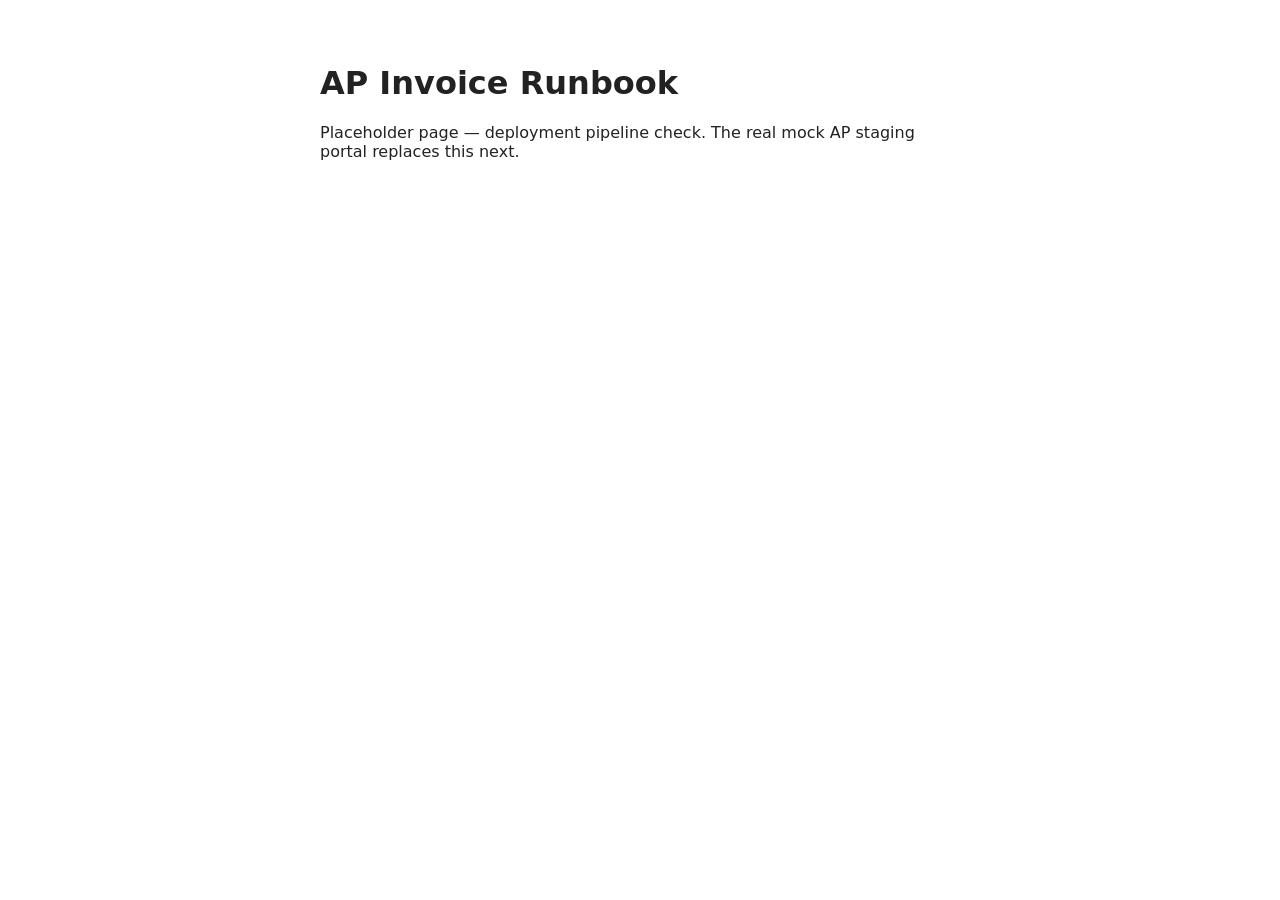
==== index.html @ e8cc160c "Initial placeholder for AP invoice mock portal" ====
<!doctype html>
<html lang="en">
<head>
<meta charset="utf-8" />
<title>AP Invoice Runbook — placeholder</title>
<meta name="viewport" content="width=device-width, initial-scale=1" />
</head>
<body style="font-family: system-ui, sans-serif; max-width: 40rem; margin: 4rem auto; padding: 0 1.5rem; color: #222;">
<h1>AP Invoice Runbook</h1>
<p>Placeholder page — deployment pipeline check. The real mock AP staging portal replaces this next.</p>
</body>
</html>
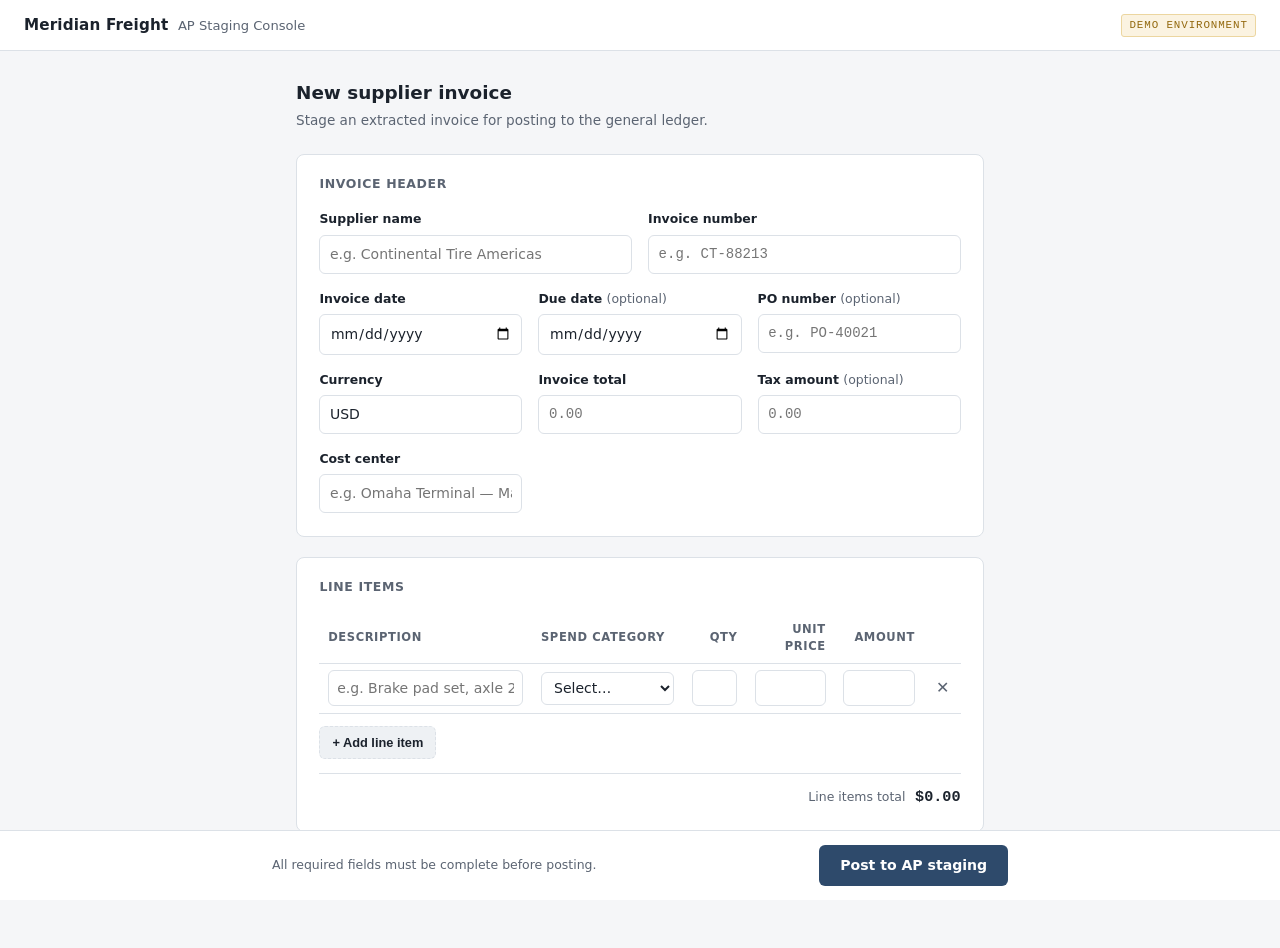
==== commit b53c7b5b: "Build AP invoice staging mock portal (Workday stand-in)" ====
--- a/index.html
+++ b/index.html
@@ -2,11 +2,689 @@
 <html lang="en">
 <head>
 <meta charset="utf-8" />
-<title>AP Invoice Runbook — placeholder</title>
+<title>Meridian Freight — AP Staging Console</title>
 <meta name="viewport" content="width=device-width, initial-scale=1" />
+<meta name="color-scheme" content="light dark" />
+<style>
+  :root {
+    --bg: #f5f6f8;
+    --surface: #ffffff;
+    --surface-alt: #eef1f4;
+    --border: #dce1e7;
+    --text: #1b222c;
+    --text-muted: #5b6472;
+    --accent: #2e4a6b;
+    --accent-strong: #1f3450;
+    --accent-contrast: #ffffff;
+    --success: #2f7a4d;
+    --success-bg: #e7f3ec;
+    --success-border: #bfe0cc;
+    --warning: #93690f;
+    --warning-bg: #fbf3e1;
+    --warning-border: #ecd6a0;
+    --danger: #a53232;
+    --danger-bg: #fbeaea;
+    --danger-border: #eec3c3;
+    --focus: #6e9bc9;
+    --font-ui: -apple-system, "Segoe UI", "Helvetica Neue", system-ui, sans-serif;
+    --font-mono: ui-monospace, "SF Mono", "Cascadia Code", "Roboto Mono", monospace;
+  }
+
+  @media (prefers-color-scheme: dark) {
+    :root {
+      --bg: #10141b;
+      --surface: #171c25;
+      --surface-alt: #1e2430;
+      --border: #2a3140;
+      --text: #e4e8ee;
+      --text-muted: #93a0b2;
+      --accent: #6e9bc9;
+      --accent-strong: #8fb3da;
+      --accent-contrast: #0b1220;
+      --success: #4fae79;
+      --success-bg: #16281f;
+      --success-border: #244d35;
+      --warning: #d8a64b;
+      --warning-bg: #332815;
+      --warning-border: #5a481f;
+      --danger: #e08080;
+      --danger-bg: #331a1a;
+      --danger-border: #5a2a2a;
+      --focus: #8fb3da;
+    }
+  }
+
+  * { box-sizing: border-box; }
+
+  body {
+    margin: 0;
+    background: var(--bg);
+    color: var(--text);
+    font-family: var(--font-ui);
+    font-size: 14px;
+    line-height: 1.5;
+    -webkit-font-smoothing: antialiased;
+  }
+
+  .topbar {
+    display: flex;
+    align-items: center;
+    justify-content: space-between;
+    padding: 0.85rem 1.5rem;
+    background: var(--surface);
+    border-bottom: 1px solid var(--border);
+  }
+
+  .topbar .brand {
+    display: flex;
+    align-items: baseline;
+    gap: 0.6rem;
+  }
+
+  .topbar .brand strong {
+    font-size: 0.95rem;
+    letter-spacing: 0.01em;
+  }
+
+  .topbar .brand span.sys {
+    color: var(--text-muted);
+    font-size: 0.82rem;
+  }
+
+  .badge-demo {
+    font-family: var(--font-mono);
+    font-size: 0.68rem;
+    letter-spacing: 0.08em;
+    text-transform: uppercase;
+    color: var(--warning);
+    background: var(--warning-bg);
+    border: 1px solid var(--warning-border);
+    border-radius: 3px;
+    padding: 0.15rem 0.45rem;
+  }
+
+  main {
+    max-width: 46rem;
+    margin: 0 auto;
+    padding: 1.75rem 1.5rem 6rem;
+  }
+
+  h1 {
+    font-size: 1.15rem;
+    font-weight: 650;
+    margin: 0 0 0.2rem;
+    text-wrap: balance;
+  }
+
+  .subhead {
+    color: var(--text-muted);
+    font-size: 0.85rem;
+    margin: 0 0 1.5rem;
+  }
+
+  .card {
+    background: var(--surface);
+    border: 1px solid var(--border);
+    border-radius: 8px;
+    padding: 1.25rem 1.4rem 1.4rem;
+    margin-bottom: 1.25rem;
+  }
+
+  .card h2 {
+    font-size: 0.78rem;
+    font-weight: 650;
+    text-transform: uppercase;
+    letter-spacing: 0.05em;
+    color: var(--text-muted);
+    margin: 0 0 1rem;
+  }
+
+  .field-row {
+    display: grid;
+    grid-template-columns: repeat(auto-fit, minmax(180px, 1fr));
+    gap: 1rem;
+    margin-bottom: 1rem;
+  }
+
+  .field-row:last-child { margin-bottom: 0; }
+
+  .field { display: flex; flex-direction: column; gap: 0.35rem; }
+
+  .field label {
+    font-size: 0.78rem;
+    font-weight: 600;
+    color: var(--text);
+  }
+
+  .field label .opt {
+    font-weight: 400;
+    color: var(--text-muted);
+    text-transform: none;
+    letter-spacing: 0;
+  }
+
+  input, select {
+    font: inherit;
+    font-family: var(--font-ui);
+    color: var(--text);
+    background: var(--surface);
+    border: 1px solid var(--border);
+    border-radius: 6px;
+    padding: 0.5rem 0.6rem;
+    width: 100%;
+  }
+
+  input[data-kind="money"], input[data-kind="id"] {
+    font-family: var(--font-mono);
+    font-variant-numeric: tabular-nums;
+  }
+
+  input:focus, select:focus {
+    outline: 2px solid var(--focus);
+    outline-offset: 1px;
+    border-color: var(--focus);
+  }
+
+  input.invalid { border-color: var(--danger); background: var(--danger-bg); }
+
+  .items-table-wrap { overflow-x: auto; }
+
+  table.items {
+    width: 100%;
+    border-collapse: collapse;
+    min-width: 640px;
+  }
+
+  table.items th {
+    text-align: left;
+    font-size: 0.72rem;
+    font-weight: 650;
+    text-transform: uppercase;
+    letter-spacing: 0.05em;
+    color: var(--text-muted);
+    padding: 0.5rem 0.55rem;
+    border-bottom: 1px solid var(--border);
+  }
+
+  table.items th.num, table.items td.num { text-align: right; }
+
+  table.items td {
+    padding: 0.4rem 0.55rem;
+    border-bottom: 1px solid var(--border);
+    vertical-align: middle;
+  }
+
+  table.items td.rm {
+    width: 2rem;
+    text-align: center;
+  }
+
+  table.items input, table.items select { padding: 0.4rem 0.5rem; }
+
+  col.c-desc { width: 34%; }
+  col.c-cat { width: 24%; }
+  col.c-qty { width: 10%; }
+  col.c-price { width: 14%; }
+  col.c-amt { width: 14%; }
+  col.c-rm { width: 2.5rem; }
+
+  .rm-btn {
+    background: none;
+    border: none;
+    color: var(--text-muted);
+    cursor: pointer;
+    font-size: 1rem;
+    line-height: 1;
+    padding: 0.2rem;
+    border-radius: 4px;
+  }
+  .rm-btn:hover { color: var(--danger); background: var(--danger-bg); }
+
+  .add-row-btn {
+    margin-top: 0.75rem;
+    background: var(--surface-alt);
+    border: 1px dashed var(--border);
+    color: var(--text);
+    font-size: 0.8rem;
+    font-weight: 600;
+    padding: 0.5rem 0.75rem;
+    border-radius: 6px;
+    cursor: pointer;
+  }
+  .add-row-btn:hover { border-color: var(--accent); color: var(--accent); }
+
+  .totals-row {
+    display: flex;
+    justify-content: flex-end;
+    align-items: baseline;
+    gap: 0.6rem;
+    margin-top: 0.9rem;
+    padding-top: 0.75rem;
+    border-top: 1px solid var(--border);
+    font-family: var(--font-mono);
+  }
+
+  .totals-row .label {
+    font-family: var(--font-ui);
+    font-size: 0.78rem;
+    color: var(--text-muted);
+  }
+
+  .totals-row .value {
+    font-size: 0.95rem;
+    font-weight: 650;
+    font-variant-numeric: tabular-nums;
+  }
+
+  .reconcile-banner {
+    display: none;
+    align-items: center;
+    gap: 0.5rem;
+    margin-top: 0.9rem;
+    padding: 0.55rem 0.75rem;
+    border-radius: 6px;
+    font-size: 0.8rem;
+    border: 1px solid var(--warning-border);
+    background: var(--warning-bg);
+    color: var(--warning);
+  }
+  .reconcile-banner.show { display: flex; }
+
+  .actionbar {
+    position: fixed;
+    left: 0; right: 0; bottom: 0;
+    background: var(--surface);
+    border-top: 1px solid var(--border);
+    padding: 0.85rem 1.5rem;
+    display: flex;
+    justify-content: center;
+  }
+
+  .actionbar-inner {
+    max-width: 46rem;
+    width: 100%;
+    display: flex;
+    align-items: center;
+    justify-content: space-between;
+    gap: 1rem;
+  }
+
+  .actionbar .hint {
+    font-size: 0.78rem;
+    color: var(--text-muted);
+  }
+
+  button.primary {
+    background: var(--accent);
+    color: var(--accent-contrast);
+    border: none;
+    font: inherit;
+    font-weight: 650;
+    font-size: 0.88rem;
+    padding: 0.65rem 1.3rem;
+    border-radius: 6px;
+    cursor: pointer;
+  }
+  button.primary:hover { background: var(--accent-strong); }
+  button.primary:focus-visible { outline: 2px solid var(--focus); outline-offset: 2px; }
+
+  /* Confirmation state */
+  #confirmView { display: none; }
+  #confirmView.show { display: block; }
+  #formView.hide { display: none; }
+
+  .confirm-card {
+    background: var(--surface);
+    border: 1px solid var(--success-border);
+    border-radius: 8px;
+    padding: 1.75rem;
+    text-align: center;
+  }
+
+  .confirm-icon {
+    width: 2.5rem; height: 2.5rem;
+    margin: 0 auto 0.9rem;
+    border-radius: 50%;
+    background: var(--success-bg);
+    color: var(--success);
+    display: flex; align-items: center; justify-content: center;
+    font-size: 1.3rem;
+  }
+
+  .confirm-card h2 {
+    font-size: 1.05rem;
+    margin: 0 0 0.3rem;
+    color: var(--text);
+    text-transform: none;
+    letter-spacing: 0;
+    font-weight: 650;
+  }
+
+  .confirm-card .staging-id {
+    font-family: var(--font-mono);
+    font-size: 1.2rem;
+    font-weight: 650;
+    color: var(--success);
+    margin: 0.5rem 0 1.1rem;
+  }
+
+  .recap {
+    text-align: left;
+    background: var(--surface-alt);
+    border-radius: 6px;
+    padding: 1rem 1.1rem;
+    margin-top: 1rem;
+    font-size: 0.82rem;
+  }
+  .recap dl { display: grid; grid-template-columns: auto 1fr; gap: 0.35rem 1rem; margin: 0; }
+  .recap dt { color: var(--text-muted); }
+  .recap dd { margin: 0; font-family: var(--font-mono); font-variant-numeric: tabular-nums; text-align: right; }
+
+  .new-invoice-link {
+    display: inline-block;
+    margin-top: 1.25rem;
+    font-size: 0.82rem;
+    color: var(--accent);
+    text-decoration: none;
+  }
+  .new-invoice-link:hover { text-decoration: underline; }
+
+  @media (prefers-reduced-motion: no-preference) {
+    .card, .confirm-card { transition: opacity 0.15s ease; }
+  }
+</style>
 </head>
-<body style="font-family: system-ui, sans-serif; max-width: 40rem; margin: 4rem auto; padding: 0 1.5rem; color: #222;">
-<h1>AP Invoice Runbook</h1>
-<p>Placeholder page — deployment pipeline check. The real mock AP staging portal replaces this next.</p>
+<body>
+
+<div class="topbar">
+  <div class="brand">
+    <strong>Meridian Freight</strong>
+    <span class="sys">AP Staging Console</span>
+  </div>
+  <span class="badge-demo">Demo environment</span>
+</div>
+
+<main>
+  <div id="formView">
+    <h1>New supplier invoice</h1>
+    <p class="subhead">Stage an extracted invoice for posting to the general ledger.</p>
+
+    <form id="invoiceForm" novalidate>
+      <div class="card">
+        <h2>Invoice header</h2>
+        <div class="field-row">
+          <div class="field">
+            <label for="supplierName">Supplier name</label>
+            <input id="supplierName" name="supplierName" type="text" placeholder="e.g. Continental Tire Americas" required />
+          </div>
+          <div class="field">
+            <label for="invoiceNumber">Invoice number</label>
+            <input id="invoiceNumber" name="invoiceNumber" type="text" data-kind="id" placeholder="e.g. CT-88213" required />
+          </div>
+        </div>
+        <div class="field-row">
+          <div class="field">
+            <label for="invoiceDate">Invoice date</label>
+            <input id="invoiceDate" name="invoiceDate" type="date" required />
+          </div>
+          <div class="field">
+            <label for="dueDate">Due date <span class="opt">(optional)</span></label>
+            <input id="dueDate" name="dueDate" type="date" />
+          </div>
+          <div class="field">
+            <label for="poNumber">PO number <span class="opt">(optional)</span></label>
+            <input id="poNumber" name="poNumber" type="text" data-kind="id" placeholder="e.g. PO-40021" />
+          </div>
+        </div>
+        <div class="field-row">
+          <div class="field">
+            <label for="currency">Currency</label>
+            <input id="currency" name="currency" type="text" value="USD" maxlength="3" required />
+          </div>
+          <div class="field">
+            <label for="invoiceTotal">Invoice total</label>
+            <input id="invoiceTotal" name="invoiceTotal" type="number" step="0.01" min="0" data-kind="money" placeholder="0.00" required />
+          </div>
+          <div class="field">
+            <label for="taxAmount">Tax amount <span class="opt">(optional)</span></label>
+            <input id="taxAmount" name="taxAmount" type="number" step="0.01" min="0" data-kind="money" placeholder="0.00" />
+          </div>
+          <div class="field">
+            <label for="costCenter">Cost center</label>
+            <input id="costCenter" name="costCenter" type="text" placeholder="e.g. Omaha Terminal — Maintenance" required />
+          </div>
+        </div>
+      </div>
+
+      <div class="card">
+        <h2>Line items</h2>
+        <div class="items-table-wrap">
+          <table class="items">
+            <colgroup>
+              <col class="c-desc" /><col class="c-cat" /><col class="c-qty" />
+              <col class="c-price" /><col class="c-amt" /><col class="c-rm" />
+            </colgroup>
+            <thead>
+              <tr>
+                <th>Description</th>
+                <th>Spend category</th>
+                <th class="num">Qty</th>
+                <th class="num">Unit price</th>
+                <th class="num">Amount</th>
+                <th></th>
+              </tr>
+            </thead>
+            <tbody id="itemsBody"></tbody>
+          </table>
+        </div>
+        <button type="button" class="add-row-btn" id="addRowBtn">+ Add line item</button>
+
+        <div class="totals-row">
+          <span class="label">Line items total</span>
+          <span class="value" id="itemsTotal">$0.00</span>
+        </div>
+        <div class="reconcile-banner" id="reconcileBanner">
+          ⚠ Line items total doesn't match invoice total — check before posting.
+        </div>
+      </div>
+    </form>
+  </div>
+
+  <div id="confirmView">
+    <div class="confirm-card">
+      <div class="confirm-icon">✓</div>
+      <h2>Invoice posted to AP staging</h2>
+      <div class="staging-id" id="stagingId">SIR-000000</div>
+      <p class="subhead" id="postedMeta" style="margin:0;">—</p>
+      <div class="recap" id="recap"></div>
+      <a href="#" class="new-invoice-link" id="newInvoiceLink">Stage another invoice</a>
+    </div>
+  </div>
+</main>
+
+<div class="actionbar" id="actionbar">
+  <div class="actionbar-inner">
+    <span class="hint" id="actionHint">All required fields must be complete before posting.</span>
+    <button type="submit" form="invoiceForm" class="primary" id="submitBtn">Post to AP staging</button>
+  </div>
+</div>
+
+<template id="rowTemplate">
+  <tr class="item-row">
+    <td><input type="text" class="i-desc" placeholder="e.g. Brake pad set, axle 2" /></td>
+    <td>
+      <select class="i-cat">
+        <option value="">Select…</option>
+        <option>Vehicle Maintenance Parts</option>
+        <option>Tires</option>
+        <option>Fuel</option>
+        <option>Shop Supplies</option>
+        <option>Freight / Trailer Repair</option>
+        <option>Office Supplies</option>
+        <option>Software / Subscriptions</option>
+        <option>Other</option>
+      </select>
+    </td>
+    <td class="num"><input type="number" class="i-qty" min="0" step="1" /></td>
+    <td class="num"><input type="number" class="i-price" min="0" step="0.01" data-kind="money" /></td>
+    <td class="num"><input type="number" class="i-amt" min="0" step="0.01" data-kind="money" /></td>
+    <td class="rm"><button type="button" class="rm-btn" title="Remove line" aria-label="Remove line">✕</button></td>
+  </tr>
+</template>
+
+<script>
+  const itemsBody = document.getElementById("itemsBody");
+  const rowTemplate = document.getElementById("rowTemplate");
+  const itemsTotalEl = document.getElementById("itemsTotal");
+  const invoiceTotalInput = document.getElementById("invoiceTotal");
+  const reconcileBanner = document.getElementById("reconcileBanner");
+
+  function money(n) {
+    return "$" + n.toLocaleString("en-US", { minimumFractionDigits: 2, maximumFractionDigits: 2 });
+  }
+
+  function addRow() {
+    const node = rowTemplate.content.cloneNode(true);
+    const row = node.querySelector(".item-row");
+    row.querySelector(".rm-btn").addEventListener("click", () => {
+      row.remove();
+      recalcTotals();
+    });
+    row.querySelectorAll("input").forEach((el) => el.addEventListener("input", recalcTotals));
+    itemsBody.appendChild(row);
+  }
+
+  function recalcTotals() {
+    let sum = 0;
+    itemsBody.querySelectorAll(".item-row").forEach((row) => {
+      const amt = parseFloat(row.querySelector(".i-amt").value);
+      if (!Number.isNaN(amt)) sum += amt;
+    });
+    itemsTotalEl.textContent = money(sum);
+
+    const invoiceTotal = parseFloat(invoiceTotalInput.value);
+    if (!Number.isNaN(invoiceTotal) && itemsBody.querySelectorAll(".item-row").length > 0) {
+      const diff = Math.abs(invoiceTotal - sum);
+      reconcileBanner.classList.toggle("show", diff > 0.01);
+    } else {
+      reconcileBanner.classList.remove("show");
+    }
+  }
+
+  document.getElementById("addRowBtn").addEventListener("click", addRow);
+  invoiceTotalInput.addEventListener("input", recalcTotals);
+  addRow();
+
+  function fieldLabel(input) {
+    const label = document.querySelector('label[for="' + input.id + '"]');
+    return label ? label.textContent.replace(/\s*\(optional\)\s*/, "").trim() : input.name;
+  }
+
+  function validate() {
+    let firstInvalid = null;
+    document.querySelectorAll("#invoiceForm [required]").forEach((el) => {
+      const empty = !el.value || !el.value.trim();
+      el.classList.toggle("invalid", empty);
+      if (empty && !firstInvalid) firstInvalid = el;
+    });
+    return firstInvalid;
+  }
+
+  function generateStagingId(invoiceNumber) {
+    const year = new Date().getFullYear();
+    let hash = 0;
+    for (let i = 0; i < invoiceNumber.length; i++) {
+      hash = (hash * 31 + invoiceNumber.charCodeAt(i)) >>> 0;
+    }
+    const suffix = String(hash % 10000).padStart(4, "0");
+    return "SIR-" + year + "-" + suffix;
+  }
+
+  document.getElementById("invoiceForm").addEventListener("submit", (e) => {
+    e.preventDefault();
+
+    const firstInvalid = validate();
+    if (firstInvalid) {
+      firstInvalid.scrollIntoView({ block: "center", behavior: "smooth" });
+      firstInvalid.focus();
+      document.getElementById("actionHint").textContent =
+        "Missing required field: " + fieldLabel(firstInvalid);
+      document.getElementById("actionHint").style.color = "var(--danger)";
+      return;
+    }
+
+    const supplierName = document.getElementById("supplierName").value.trim();
+    const invoiceNumber = document.getElementById("invoiceNumber").value.trim();
+    const invoiceDate = document.getElementById("invoiceDate").value;
+    const dueDate = document.getElementById("dueDate").value;
+    const currency = document.getElementById("currency").value.trim().toUpperCase();
+    const invoiceTotal = parseFloat(invoiceTotalInput.value);
+    const taxAmount = document.getElementById("taxAmount").value;
+    const costCenter = document.getElementById("costCenter").value.trim();
+    const poNumber = document.getElementById("poNumber").value.trim();
+
+    const lineItems = [];
+    itemsBody.querySelectorAll(".item-row").forEach((row) => {
+      const desc = row.querySelector(".i-desc").value.trim();
+      const amt = parseFloat(row.querySelector(".i-amt").value);
+      if (desc || !Number.isNaN(amt)) {
+        lineItems.push({
+          description: desc,
+          spendCategory: row.querySelector(".i-cat").value,
+          amount: Number.isNaN(amt) ? 0 : amt,
+        });
+      }
+    });
+
+    const stagingId = generateStagingId(invoiceNumber);
+    document.getElementById("stagingId").textContent = stagingId;
+    document.getElementById("postedMeta").textContent =
+      "Posted " + new Date().toLocaleString("en-US", { dateStyle: "medium", timeStyle: "short" });
+
+    const recap = document.getElementById("recap");
+    recap.innerHTML = "";
+    const dl = document.createElement("dl");
+    const rows = [
+      ["Supplier", supplierName],
+      ["Invoice #", invoiceNumber],
+      ["PO #", poNumber || "—"],
+      ["Cost center", costCenter],
+      ["Currency", currency],
+      ["Tax", taxAmount ? money(parseFloat(taxAmount)) : "—"],
+      ["Invoice total", money(invoiceTotal)],
+      ["Line items", String(lineItems.length)],
+    ];
+    rows.forEach(([k, v]) => {
+      const dt = document.createElement("dt");
+      dt.textContent = k;
+      const dd = document.createElement("dd");
+      dd.textContent = v;
+      dl.appendChild(dt);
+      dl.appendChild(dd);
+    });
+    recap.appendChild(dl);
+
+    document.getElementById("formView").classList.add("hide");
+    document.getElementById("confirmView").classList.add("show");
+    document.getElementById("actionbar").style.display = "none";
+    window.scrollTo({ top: 0, behavior: "smooth" });
+  });
+
+  document.getElementById("newInvoiceLink").addEventListener("click", (e) => {
+    e.preventDefault();
+    document.getElementById("invoiceForm").reset();
+    itemsBody.innerHTML = "";
+    addRow();
+    recalcTotals();
+    document.querySelectorAll("#invoiceForm .invalid").forEach((el) => el.classList.remove("invalid"));
+    document.getElementById("actionHint").textContent = "All required fields must be complete before posting.";
+    document.getElementById("actionHint").style.color = "var(--text-muted)";
+    document.getElementById("formView").classList.remove("hide");
+    document.getElementById("confirmView").classList.remove("show");
+    document.getElementById("actionbar").style.display = "flex";
+    window.scrollTo({ top: 0, behavior: "smooth" });
+  });
+</script>
+
 </body>
 </html>
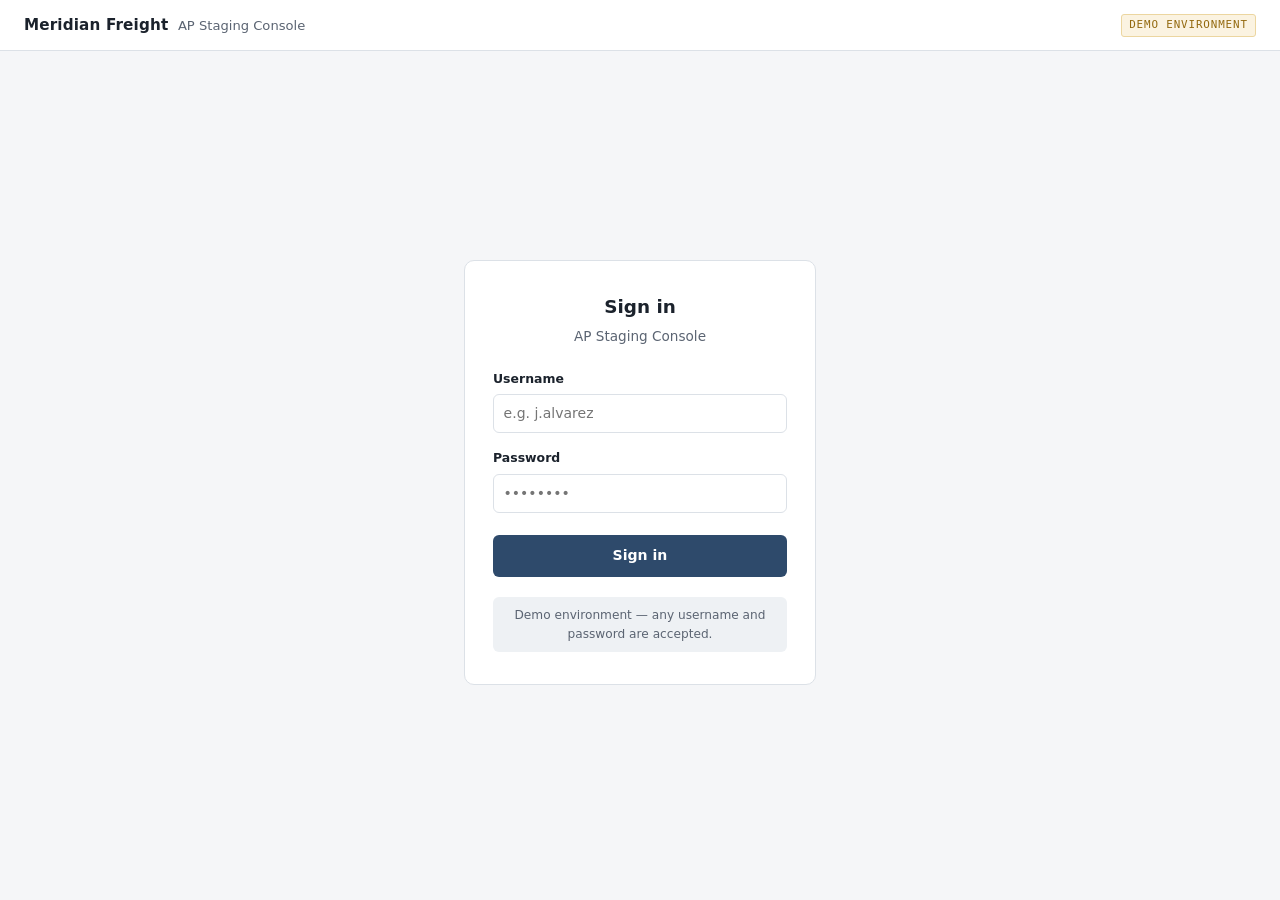
==== commit 27a11eb3: "Add login gate, homepage with posted-invoices list, move form to new-invoice.html" ====
--- a/index.html
+++ b/index.html
@@ -2,397 +2,10 @@
 <html lang="en">
 <head>
 <meta charset="utf-8" />
-<title>Meridian Freight — AP Staging Console</title>
+<title>Sign in — Meridian Freight AP Staging</title>
 <meta name="viewport" content="width=device-width, initial-scale=1" />
 <meta name="color-scheme" content="light dark" />
-<style>
-  :root {
-    --bg: #f5f6f8;
-    --surface: #ffffff;
-    --surface-alt: #eef1f4;
-    --border: #dce1e7;
-    --text: #1b222c;
-    --text-muted: #5b6472;
-    --accent: #2e4a6b;
-    --accent-strong: #1f3450;
-    --accent-contrast: #ffffff;
-    --success: #2f7a4d;
-    --success-bg: #e7f3ec;
-    --success-border: #bfe0cc;
-    --warning: #93690f;
-    --warning-bg: #fbf3e1;
-    --warning-border: #ecd6a0;
-    --danger: #a53232;
-    --danger-bg: #fbeaea;
-    --danger-border: #eec3c3;
-    --focus: #6e9bc9;
-    --font-ui: -apple-system, "Segoe UI", "Helvetica Neue", system-ui, sans-serif;
-    --font-mono: ui-monospace, "SF Mono", "Cascadia Code", "Roboto Mono", monospace;
-  }
-
-  @media (prefers-color-scheme: dark) {
-    :root {
-      --bg: #10141b;
-      --surface: #171c25;
-      --surface-alt: #1e2430;
-      --border: #2a3140;
-      --text: #e4e8ee;
-      --text-muted: #93a0b2;
-      --accent: #6e9bc9;
-      --accent-strong: #8fb3da;
-      --accent-contrast: #0b1220;
-      --success: #4fae79;
-      --success-bg: #16281f;
-      --success-border: #244d35;
-      --warning: #d8a64b;
-      --warning-bg: #332815;
-      --warning-border: #5a481f;
-      --danger: #e08080;
-      --danger-bg: #331a1a;
-      --danger-border: #5a2a2a;
-      --focus: #8fb3da;
-    }
-  }
-
-  * { box-sizing: border-box; }
-
-  body {
-    margin: 0;
-    background: var(--bg);
-    color: var(--text);
-    font-family: var(--font-ui);
-    font-size: 14px;
-    line-height: 1.5;
-    -webkit-font-smoothing: antialiased;
-  }
-
-  .topbar {
-    display: flex;
-    align-items: center;
-    justify-content: space-between;
-    padding: 0.85rem 1.5rem;
-    background: var(--surface);
-    border-bottom: 1px solid var(--border);
-  }
-
-  .topbar .brand {
-    display: flex;
-    align-items: baseline;
-    gap: 0.6rem;
-  }
-
-  .topbar .brand strong {
-    font-size: 0.95rem;
-    letter-spacing: 0.01em;
-  }
-
-  .topbar .brand span.sys {
-    color: var(--text-muted);
-    font-size: 0.82rem;
-  }
-
-  .badge-demo {
-    font-family: var(--font-mono);
-    font-size: 0.68rem;
-    letter-spacing: 0.08em;
-    text-transform: uppercase;
-    color: var(--warning);
-    background: var(--warning-bg);
-    border: 1px solid var(--warning-border);
-    border-radius: 3px;
-    padding: 0.15rem 0.45rem;
-  }
-
-  main {
-    max-width: 46rem;
-    margin: 0 auto;
-    padding: 1.75rem 1.5rem 6rem;
-  }
-
-  h1 {
-    font-size: 1.15rem;
-    font-weight: 650;
-    margin: 0 0 0.2rem;
-    text-wrap: balance;
-  }
-
-  .subhead {
-    color: var(--text-muted);
-    font-size: 0.85rem;
-    margin: 0 0 1.5rem;
-  }
-
-  .card {
-    background: var(--surface);
-    border: 1px solid var(--border);
-    border-radius: 8px;
-    padding: 1.25rem 1.4rem 1.4rem;
-    margin-bottom: 1.25rem;
-  }
-
-  .card h2 {
-    font-size: 0.78rem;
-    font-weight: 650;
-    text-transform: uppercase;
-    letter-spacing: 0.05em;
-    color: var(--text-muted);
-    margin: 0 0 1rem;
-  }
-
-  .field-row {
-    display: grid;
-    grid-template-columns: repeat(auto-fit, minmax(180px, 1fr));
-    gap: 1rem;
-    margin-bottom: 1rem;
-  }
-
-  .field-row:last-child { margin-bottom: 0; }
-
-  .field { display: flex; flex-direction: column; gap: 0.35rem; }
-
-  .field label {
-    font-size: 0.78rem;
-    font-weight: 600;
-    color: var(--text);
-  }
-
-  .field label .opt {
-    font-weight: 400;
-    color: var(--text-muted);
-    text-transform: none;
-    letter-spacing: 0;
-  }
-
-  input, select {
-    font: inherit;
-    font-family: var(--font-ui);
-    color: var(--text);
-    background: var(--surface);
-    border: 1px solid var(--border);
-    border-radius: 6px;
-    padding: 0.5rem 0.6rem;
-    width: 100%;
-  }
-
-  input[data-kind="money"], input[data-kind="id"] {
-    font-family: var(--font-mono);
-    font-variant-numeric: tabular-nums;
-  }
-
-  input:focus, select:focus {
-    outline: 2px solid var(--focus);
-    outline-offset: 1px;
-    border-color: var(--focus);
-  }
-
-  input.invalid { border-color: var(--danger); background: var(--danger-bg); }
-
-  .items-table-wrap { overflow-x: auto; }
-
-  table.items {
-    width: 100%;
-    border-collapse: collapse;
-    min-width: 640px;
-  }
-
-  table.items th {
-    text-align: left;
-    font-size: 0.72rem;
-    font-weight: 650;
-    text-transform: uppercase;
-    letter-spacing: 0.05em;
-    color: var(--text-muted);
-    padding: 0.5rem 0.55rem;
-    border-bottom: 1px solid var(--border);
-  }
-
-  table.items th.num, table.items td.num { text-align: right; }
-
-  table.items td {
-    padding: 0.4rem 0.55rem;
-    border-bottom: 1px solid var(--border);
-    vertical-align: middle;
-  }
-
-  table.items td.rm {
-    width: 2rem;
-    text-align: center;
-  }
-
-  table.items input, table.items select { padding: 0.4rem 0.5rem; }
-
-  col.c-desc { width: 34%; }
-  col.c-cat { width: 24%; }
-  col.c-qty { width: 10%; }
-  col.c-price { width: 14%; }
-  col.c-amt { width: 14%; }
-  col.c-rm { width: 2.5rem; }
-
-  .rm-btn {
-    background: none;
-    border: none;
-    color: var(--text-muted);
-    cursor: pointer;
-    font-size: 1rem;
-    line-height: 1;
-    padding: 0.2rem;
-    border-radius: 4px;
-  }
-  .rm-btn:hover { color: var(--danger); background: var(--danger-bg); }
-
-  .add-row-btn {
-    margin-top: 0.75rem;
-    background: var(--surface-alt);
-    border: 1px dashed var(--border);
-    color: var(--text);
-    font-size: 0.8rem;
-    font-weight: 600;
-    padding: 0.5rem 0.75rem;
-    border-radius: 6px;
-    cursor: pointer;
-  }
-  .add-row-btn:hover { border-color: var(--accent); color: var(--accent); }
-
-  .totals-row {
-    display: flex;
-    justify-content: flex-end;
-    align-items: baseline;
-    gap: 0.6rem;
-    margin-top: 0.9rem;
-    padding-top: 0.75rem;
-    border-top: 1px solid var(--border);
-    font-family: var(--font-mono);
-  }
-
-  .totals-row .label {
-    font-family: var(--font-ui);
-    font-size: 0.78rem;
-    color: var(--text-muted);
-  }
-
-  .totals-row .value {
-    font-size: 0.95rem;
-    font-weight: 650;
-    font-variant-numeric: tabular-nums;
-  }
-
-  .reconcile-banner {
-    display: none;
-    align-items: center;
-    gap: 0.5rem;
-    margin-top: 0.9rem;
-    padding: 0.55rem 0.75rem;
-    border-radius: 6px;
-    font-size: 0.8rem;
-    border: 1px solid var(--warning-border);
-    background: var(--warning-bg);
-    color: var(--warning);
-  }
-  .reconcile-banner.show { display: flex; }
-
-  .actionbar {
-    position: fixed;
-    left: 0; right: 0; bottom: 0;
-    background: var(--surface);
-    border-top: 1px solid var(--border);
-    padding: 0.85rem 1.5rem;
-    display: flex;
-    justify-content: center;
-  }
-
-  .actionbar-inner {
-    max-width: 46rem;
-    width: 100%;
-    display: flex;
-    align-items: center;
-    justify-content: space-between;
-    gap: 1rem;
-  }
-
-  .actionbar .hint {
-    font-size: 0.78rem;
-    color: var(--text-muted);
-  }
-
-  button.primary {
-    background: var(--accent);
-    color: var(--accent-contrast);
-    border: none;
-    font: inherit;
-    font-weight: 650;
-    font-size: 0.88rem;
-    padding: 0.65rem 1.3rem;
-    border-radius: 6px;
-    cursor: pointer;
-  }
-  button.primary:hover { background: var(--accent-strong); }
-  button.primary:focus-visible { outline: 2px solid var(--focus); outline-offset: 2px; }
-
-  /* Confirmation state */
-  #confirmView { display: none; }
-  #confirmView.show { display: block; }
-  #formView.hide { display: none; }
-
-  .confirm-card {
-    background: var(--surface);
-    border: 1px solid var(--success-border);
-    border-radius: 8px;
-    padding: 1.75rem;
-    text-align: center;
-  }
-
-  .confirm-icon {
-    width: 2.5rem; height: 2.5rem;
-    margin: 0 auto 0.9rem;
-    border-radius: 50%;
-    background: var(--success-bg);
-    color: var(--success);
-    display: flex; align-items: center; justify-content: center;
-    font-size: 1.3rem;
-  }
-
-  .confirm-card h2 {
-    font-size: 1.05rem;
-    margin: 0 0 0.3rem;
-    color: var(--text);
-    text-transform: none;
-    letter-spacing: 0;
-    font-weight: 650;
-  }
-
-  .confirm-card .staging-id {
-    font-family: var(--font-mono);
-    font-size: 1.2rem;
-    font-weight: 650;
-    color: var(--success);
-    margin: 0.5rem 0 1.1rem;
-  }
-
-  .recap {
-    text-align: left;
-    background: var(--surface-alt);
-    border-radius: 6px;
-    padding: 1rem 1.1rem;
-    margin-top: 1rem;
-    font-size: 0.82rem;
-  }
-  .recap dl { display: grid; grid-template-columns: auto 1fr; gap: 0.35rem 1rem; margin: 0; }
-  .recap dt { color: var(--text-muted); }
-  .recap dd { margin: 0; font-family: var(--font-mono); font-variant-numeric: tabular-nums; text-align: right; }
-
-  .new-invoice-link {
-    display: inline-block;
-    margin-top: 1.25rem;
-    font-size: 0.82rem;
-    color: var(--accent);
-    text-decoration: none;
-  }
-  .new-invoice-link:hover { text-decoration: underline; }
-
-  @media (prefers-reduced-motion: no-preference) {
-    .card, .confirm-card { transition: opacity 0.15s ease; }
-  }
-</style>
+<link rel="stylesheet" href="styles.css" />
 </head>
 <body>
 
@@ -404,286 +17,50 @@
   <span class="badge-demo">Demo environment</span>
 </div>
 
-<main>
-  <div id="formView">
-    <h1>New supplier invoice</h1>
-    <p class="subhead">Stage an extracted invoice for posting to the general ledger.</p>
+<div class="login-wrap">
+  <div class="login-card">
+    <h1>Sign in</h1>
+    <p class="subhead">AP Staging Console</p>
 
-    <form id="invoiceForm" novalidate>
-      <div class="card">
-        <h2>Invoice header</h2>
-        <div class="field-row">
-          <div class="field">
-            <label for="supplierName">Supplier name</label>
-            <input id="supplierName" name="supplierName" type="text" placeholder="e.g. Continental Tire Americas" required />
-          </div>
-          <div class="field">
-            <label for="invoiceNumber">Invoice number</label>
-            <input id="invoiceNumber" name="invoiceNumber" type="text" data-kind="id" placeholder="e.g. CT-88213" required />
-          </div>
-        </div>
-        <div class="field-row">
-          <div class="field">
-            <label for="invoiceDate">Invoice date</label>
-            <input id="invoiceDate" name="invoiceDate" type="date" required />
-          </div>
-          <div class="field">
-            <label for="dueDate">Due date <span class="opt">(optional)</span></label>
-            <input id="dueDate" name="dueDate" type="date" />
-          </div>
-          <div class="field">
-            <label for="poNumber">PO number <span class="opt">(optional)</span></label>
-            <input id="poNumber" name="poNumber" type="text" data-kind="id" placeholder="e.g. PO-40021" />
-          </div>
-        </div>
-        <div class="field-row">
-          <div class="field">
-            <label for="currency">Currency</label>
-            <input id="currency" name="currency" type="text" value="USD" maxlength="3" required />
-          </div>
-          <div class="field">
-            <label for="invoiceTotal">Invoice total</label>
-            <input id="invoiceTotal" name="invoiceTotal" type="number" step="0.01" min="0" data-kind="money" placeholder="0.00" required />
-          </div>
-          <div class="field">
-            <label for="taxAmount">Tax amount <span class="opt">(optional)</span></label>
-            <input id="taxAmount" name="taxAmount" type="number" step="0.01" min="0" data-kind="money" placeholder="0.00" />
-          </div>
-          <div class="field">
-            <label for="costCenter">Cost center</label>
-            <input id="costCenter" name="costCenter" type="text" placeholder="e.g. Omaha Terminal — Maintenance" required />
-          </div>
-        </div>
+    <form id="loginForm" novalidate>
+      <div class="field">
+        <label for="username">Username</label>
+        <input id="username" name="username" type="text" placeholder="e.g. j.alvarez" autocomplete="username" required />
       </div>
+      <div class="field">
+        <label for="password">Password</label>
+        <input id="password" name="password" type="password" placeholder="••••••••" autocomplete="current-password" required />
+      </div>
+      <div class="field-error" id="loginError">Enter a username and password to continue.</div>
+      <button type="submit" class="primary">Sign in</button>
+    </form>
 
-      <div class="card">
-        <h2>Line items</h2>
-        <div class="items-table-wrap">
-          <table class="items">
-            <colgroup>
-              <col class="c-desc" /><col class="c-cat" /><col class="c-qty" />
-              <col class="c-price" /><col class="c-amt" /><col class="c-rm" />
-            </colgroup>
-            <thead>
-              <tr>
-                <th>Description</th>
-                <th>Spend category</th>
-                <th class="num">Qty</th>
-                <th class="num">Unit price</th>
-                <th class="num">Amount</th>
-                <th></th>
-              </tr>
-            </thead>
-            <tbody id="itemsBody"></tbody>
-          </table>
-        </div>
-        <button type="button" class="add-row-btn" id="addRowBtn">+ Add line item</button>
-
-        <div class="totals-row">
-          <span class="label">Line items total</span>
-          <span class="value" id="itemsTotal">$0.00</span>
-        </div>
-        <div class="reconcile-banner" id="reconcileBanner">
-          ⚠ Line items total doesn't match invoice total — check before posting.
-        </div>
-      </div>
-    </form>
-  </div>
-
-  <div id="confirmView">
-    <div class="confirm-card">
-      <div class="confirm-icon">✓</div>
-      <h2>Invoice posted to AP staging</h2>
-      <div class="staging-id" id="stagingId">SIR-000000</div>
-      <p class="subhead" id="postedMeta" style="margin:0;">—</p>
-      <div class="recap" id="recap"></div>
-      <a href="#" class="new-invoice-link" id="newInvoiceLink">Stage another invoice</a>
-    </div>
-  </div>
-</main>
-
-<div class="actionbar" id="actionbar">
-  <div class="actionbar-inner">
-    <span class="hint" id="actionHint">All required fields must be complete before posting.</span>
-    <button type="submit" form="invoiceForm" class="primary" id="submitBtn">Post to AP staging</button>
+    <div class="login-hint">Demo environment — any username and password are accepted.</div>
   </div>
 </div>
 
-<template id="rowTemplate">
-  <tr class="item-row">
-    <td><input type="text" class="i-desc" placeholder="e.g. Brake pad set, axle 2" /></td>
-    <td>
-      <select class="i-cat">
-        <option value="">Select…</option>
-        <option>Vehicle Maintenance Parts</option>
-        <option>Tires</option>
-        <option>Fuel</option>
-        <option>Shop Supplies</option>
-        <option>Freight / Trailer Repair</option>
-        <option>Office Supplies</option>
-        <option>Software / Subscriptions</option>
-        <option>Other</option>
-      </select>
-    </td>
-    <td class="num"><input type="number" class="i-qty" min="0" step="1" /></td>
-    <td class="num"><input type="number" class="i-price" min="0" step="0.01" data-kind="money" /></td>
-    <td class="num"><input type="number" class="i-amt" min="0" step="0.01" data-kind="money" /></td>
-    <td class="rm"><button type="button" class="rm-btn" title="Remove line" aria-label="Remove line">✕</button></td>
-  </tr>
-</template>
+<script src="session.js"></script>
+<script>
+  document.getElementById("loginForm").addEventListener("submit", (e) => {
+    e.preventDefault();
+    const username = document.getElementById("username").value.trim();
+    const password = document.getElementById("password").value.trim();
+    const errorEl = document.getElementById("loginError");
 
-<script>
-  const itemsBody = document.getElementById("itemsBody");
-  const rowTemplate = document.getElementById("rowTemplate");
-  const itemsTotalEl = document.getElementById("itemsTotal");
-  const invoiceTotalInput = document.getElementById("invoiceTotal");
-  const reconcileBanner = document.getElementById("reconcileBanner");
-
-  function money(n) {
-    return "$" + n.toLocaleString("en-US", { minimumFractionDigits: 2, maximumFractionDigits: 2 });
-  }
-
-  function addRow() {
-    const node = rowTemplate.content.cloneNode(true);
-    const row = node.querySelector(".item-row");
-    row.querySelector(".rm-btn").addEventListener("click", () => {
-      row.remove();
-      recalcTotals();
-    });
-    row.querySelectorAll("input").forEach((el) => el.addEventListener("input", recalcTotals));
-    itemsBody.appendChild(row);
-  }
-
-  function recalcTotals() {
-    let sum = 0;
-    itemsBody.querySelectorAll(".item-row").forEach((row) => {
-      const amt = parseFloat(row.querySelector(".i-amt").value);
-      if (!Number.isNaN(amt)) sum += amt;
-    });
-    itemsTotalEl.textContent = money(sum);
-
-    const invoiceTotal = parseFloat(invoiceTotalInput.value);
-    if (!Number.isNaN(invoiceTotal) && itemsBody.querySelectorAll(".item-row").length > 0) {
-      const diff = Math.abs(invoiceTotal - sum);
-      reconcileBanner.classList.toggle("show", diff > 0.01);
-    } else {
-      reconcileBanner.classList.remove("show");
-    }
-  }
-
-  document.getElementById("addRowBtn").addEventListener("click", addRow);
-  invoiceTotalInput.addEventListener("input", recalcTotals);
-  addRow();
-
-  function fieldLabel(input) {
-    const label = document.querySelector('label[for="' + input.id + '"]');
-    return label ? label.textContent.replace(/\s*\(optional\)\s*/, "").trim() : input.name;
-  }
-
-  function validate() {
-    let firstInvalid = null;
-    document.querySelectorAll("#invoiceForm [required]").forEach((el) => {
-      const empty = !el.value || !el.value.trim();
-      el.classList.toggle("invalid", empty);
-      if (empty && !firstInvalid) firstInvalid = el;
-    });
-    return firstInvalid;
-  }
-
-  function generateStagingId(invoiceNumber) {
-    const year = new Date().getFullYear();
-    let hash = 0;
-    for (let i = 0; i < invoiceNumber.length; i++) {
-      hash = (hash * 31 + invoiceNumber.charCodeAt(i)) >>> 0;
-    }
-    const suffix = String(hash % 10000).padStart(4, "0");
-    return "SIR-" + year + "-" + suffix;
-  }
-
-  document.getElementById("invoiceForm").addEventListener("submit", (e) => {
-    e.preventDefault();
-
-    const firstInvalid = validate();
-    if (firstInvalid) {
-      firstInvalid.scrollIntoView({ block: "center", behavior: "smooth" });
-      firstInvalid.focus();
-      document.getElementById("actionHint").textContent =
-        "Missing required field: " + fieldLabel(firstInvalid);
-      document.getElementById("actionHint").style.color = "var(--danger)";
+    if (!username || !password) {
+      errorEl.classList.add("show");
       return;
     }
 
-    const supplierName = document.getElementById("supplierName").value.trim();
-    const invoiceNumber = document.getElementById("invoiceNumber").value.trim();
-    const invoiceDate = document.getElementById("invoiceDate").value;
-    const dueDate = document.getElementById("dueDate").value;
-    const currency = document.getElementById("currency").value.trim().toUpperCase();
-    const invoiceTotal = parseFloat(invoiceTotalInput.value);
-    const taxAmount = document.getElementById("taxAmount").value;
-    const costCenter = document.getElementById("costCenter").value.trim();
-    const poNumber = document.getElementById("poNumber").value.trim();
-
-    const lineItems = [];
-    itemsBody.querySelectorAll(".item-row").forEach((row) => {
-      const desc = row.querySelector(".i-desc").value.trim();
-      const amt = parseFloat(row.querySelector(".i-amt").value);
-      if (desc || !Number.isNaN(amt)) {
-        lineItems.push({
-          description: desc,
-          spendCategory: row.querySelector(".i-cat").value,
-          amount: Number.isNaN(amt) ? 0 : amt,
-        });
-      }
-    });
-
-    const stagingId = generateStagingId(invoiceNumber);
-    document.getElementById("stagingId").textContent = stagingId;
-    document.getElementById("postedMeta").textContent =
-      "Posted " + new Date().toLocaleString("en-US", { dateStyle: "medium", timeStyle: "short" });
-
-    const recap = document.getElementById("recap");
-    recap.innerHTML = "";
-    const dl = document.createElement("dl");
-    const rows = [
-      ["Supplier", supplierName],
-      ["Invoice #", invoiceNumber],
-      ["PO #", poNumber || "—"],
-      ["Cost center", costCenter],
-      ["Currency", currency],
-      ["Tax", taxAmount ? money(parseFloat(taxAmount)) : "—"],
-      ["Invoice total", money(invoiceTotal)],
-      ["Line items", String(lineItems.length)],
-    ];
-    rows.forEach(([k, v]) => {
-      const dt = document.createElement("dt");
-      dt.textContent = k;
-      const dd = document.createElement("dd");
-      dd.textContent = v;
-      dl.appendChild(dt);
-      dl.appendChild(dd);
-    });
-    recap.appendChild(dl);
-
-    document.getElementById("formView").classList.add("hide");
-    document.getElementById("confirmView").classList.add("show");
-    document.getElementById("actionbar").style.display = "none";
-    window.scrollTo({ top: 0, behavior: "smooth" });
+    errorEl.classList.remove("show");
+    saveSession(username);
+    window.location.href = "home.html";
   });
 
-  document.getElementById("newInvoiceLink").addEventListener("click", (e) => {
-    e.preventDefault();
-    document.getElementById("invoiceForm").reset();
-    itemsBody.innerHTML = "";
-    addRow();
-    recalcTotals();
-    document.querySelectorAll("#invoiceForm .invalid").forEach((el) => el.classList.remove("invalid"));
-    document.getElementById("actionHint").textContent = "All required fields must be complete before posting.";
-    document.getElementById("actionHint").style.color = "var(--text-muted)";
-    document.getElementById("formView").classList.remove("hide");
-    document.getElementById("confirmView").classList.remove("show");
-    document.getElementById("actionbar").style.display = "flex";
-    window.scrollTo({ top: 0, behavior: "smooth" });
-  });
+  // Already signed in — skip straight to the homepage.
+  if (getSession()) {
+    window.location.href = "home.html";
+  }
 </script>
 
 </body>
--- a/styles.css
+++ b/styles.css
@@ -0,0 +1,546 @@
+:root {
+  --bg: #f5f6f8;
+  --surface: #ffffff;
+  --surface-alt: #eef1f4;
+  --border: #dce1e7;
+  --text: #1b222c;
+  --text-muted: #5b6472;
+  --accent: #2e4a6b;
+  --accent-strong: #1f3450;
+  --accent-contrast: #ffffff;
+  --success: #2f7a4d;
+  --success-bg: #e7f3ec;
+  --success-border: #bfe0cc;
+  --warning: #93690f;
+  --warning-bg: #fbf3e1;
+  --warning-border: #ecd6a0;
+  --danger: #a53232;
+  --danger-bg: #fbeaea;
+  --danger-border: #eec3c3;
+  --focus: #6e9bc9;
+  --font-ui: -apple-system, "Segoe UI", "Helvetica Neue", system-ui, sans-serif;
+  --font-mono: ui-monospace, "SF Mono", "Cascadia Code", "Roboto Mono", monospace;
+}
+
+@media (prefers-color-scheme: dark) {
+  :root {
+    --bg: #10141b;
+    --surface: #171c25;
+    --surface-alt: #1e2430;
+    --border: #2a3140;
+    --text: #e4e8ee;
+    --text-muted: #93a0b2;
+    --accent: #6e9bc9;
+    --accent-strong: #8fb3da;
+    --accent-contrast: #0b1220;
+    --success: #4fae79;
+    --success-bg: #16281f;
+    --success-border: #244d35;
+    --warning: #d8a64b;
+    --warning-bg: #332815;
+    --warning-border: #5a481f;
+    --danger: #e08080;
+    --danger-bg: #331a1a;
+    --danger-border: #5a2a2a;
+    --focus: #8fb3da;
+  }
+}
+
+* { box-sizing: border-box; }
+
+body {
+  margin: 0;
+  background: var(--bg);
+  color: var(--text);
+  font-family: var(--font-ui);
+  font-size: 14px;
+  line-height: 1.5;
+  -webkit-font-smoothing: antialiased;
+}
+
+a { color: var(--accent); }
+
+/* ---------- Topbar ---------- */
+
+.topbar {
+  display: flex;
+  align-items: center;
+  justify-content: space-between;
+  padding: 0.85rem 1.5rem;
+  background: var(--surface);
+  border-bottom: 1px solid var(--border);
+}
+
+.topbar .brand {
+  display: flex;
+  align-items: baseline;
+  gap: 0.6rem;
+}
+
+.topbar .brand strong {
+  font-size: 0.95rem;
+  letter-spacing: 0.01em;
+}
+
+.topbar .brand span.sys {
+  color: var(--text-muted);
+  font-size: 0.82rem;
+}
+
+.topbar .right {
+  display: flex;
+  align-items: center;
+  gap: 1rem;
+}
+
+.badge-demo {
+  font-family: var(--font-mono);
+  font-size: 0.68rem;
+  letter-spacing: 0.08em;
+  text-transform: uppercase;
+  color: var(--warning);
+  background: var(--warning-bg);
+  border: 1px solid var(--warning-border);
+  border-radius: 3px;
+  padding: 0.15rem 0.45rem;
+}
+
+.session-info {
+  display: flex;
+  align-items: center;
+  gap: 0.75rem;
+  font-size: 0.8rem;
+  color: var(--text-muted);
+}
+
+.session-info a {
+  color: var(--text-muted);
+  text-decoration: none;
+  border-bottom: 1px solid var(--border);
+}
+.session-info a:hover { color: var(--accent); border-color: var(--accent); }
+
+/* ---------- Layout ---------- */
+
+main {
+  max-width: 46rem;
+  margin: 0 auto;
+  padding: 1.75rem 1.5rem 6rem;
+}
+
+h1 {
+  font-size: 1.15rem;
+  font-weight: 650;
+  margin: 0 0 0.2rem;
+  text-wrap: balance;
+}
+
+.subhead {
+  color: var(--text-muted);
+  font-size: 0.85rem;
+  margin: 0 0 1.5rem;
+}
+
+.card {
+  background: var(--surface);
+  border: 1px solid var(--border);
+  border-radius: 8px;
+  padding: 1.25rem 1.4rem 1.4rem;
+  margin-bottom: 1.25rem;
+}
+
+.card h2 {
+  font-size: 0.78rem;
+  font-weight: 650;
+  text-transform: uppercase;
+  letter-spacing: 0.05em;
+  color: var(--text-muted);
+  margin: 0 0 1rem;
+}
+
+/* ---------- Form fields (shared: login + invoice form) ---------- */
+
+.field-row {
+  display: grid;
+  grid-template-columns: repeat(auto-fit, minmax(180px, 1fr));
+  gap: 1rem;
+  margin-bottom: 1rem;
+}
+
+.field-row:last-child { margin-bottom: 0; }
+
+.field { display: flex; flex-direction: column; gap: 0.35rem; }
+
+.field label {
+  font-size: 0.78rem;
+  font-weight: 600;
+  color: var(--text);
+}
+
+.field label .opt {
+  font-weight: 400;
+  color: var(--text-muted);
+  text-transform: none;
+  letter-spacing: 0;
+}
+
+input, select {
+  font: inherit;
+  font-family: var(--font-ui);
+  color: var(--text);
+  background: var(--surface);
+  border: 1px solid var(--border);
+  border-radius: 6px;
+  padding: 0.5rem 0.6rem;
+  width: 100%;
+}
+
+input[data-kind="money"], input[data-kind="id"] {
+  font-family: var(--font-mono);
+  font-variant-numeric: tabular-nums;
+}
+
+input:focus, select:focus {
+  outline: 2px solid var(--focus);
+  outline-offset: 1px;
+  border-color: var(--focus);
+}
+
+input.invalid { border-color: var(--danger); background: var(--danger-bg); }
+
+.field-error {
+  font-size: 0.78rem;
+  color: var(--danger);
+  margin: -0.4rem 0 1rem;
+  display: none;
+}
+.field-error.show { display: block; }
+
+/* ---------- Buttons ---------- */
+
+button.primary {
+  background: var(--accent);
+  color: var(--accent-contrast);
+  border: none;
+  font: inherit;
+  font-weight: 650;
+  font-size: 0.88rem;
+  padding: 0.65rem 1.3rem;
+  border-radius: 6px;
+  cursor: pointer;
+}
+button.primary:hover { background: var(--accent-strong); }
+button.primary:focus-visible { outline: 2px solid var(--focus); outline-offset: 2px; }
+
+a.primary {
+  display: inline-block;
+  text-decoration: none;
+  background: var(--accent);
+  color: var(--accent-contrast);
+  font-weight: 650;
+  font-size: 0.88rem;
+  padding: 0.65rem 1.3rem;
+  border-radius: 6px;
+}
+a.primary:hover { background: var(--accent-strong); }
+
+/* ---------- Login page ---------- */
+
+.login-wrap {
+  min-height: calc(100vh - 57px);
+  display: flex;
+  align-items: center;
+  justify-content: center;
+  padding: 2rem 1.5rem;
+}
+
+.login-card {
+  width: 100%;
+  max-width: 22rem;
+  background: var(--surface);
+  border: 1px solid var(--border);
+  border-radius: 10px;
+  padding: 2rem 1.75rem;
+}
+
+.login-card h1 {
+  text-align: center;
+  margin-bottom: 0.3rem;
+}
+
+.login-card .subhead {
+  text-align: center;
+  margin-bottom: 1.5rem;
+}
+
+.login-card .field { margin-bottom: 1rem; }
+
+.login-card button.primary {
+  width: 100%;
+  margin-top: 0.4rem;
+}
+
+.login-hint {
+  margin-top: 1.25rem;
+  padding: 0.6rem 0.75rem;
+  background: var(--surface-alt);
+  border-radius: 6px;
+  font-size: 0.76rem;
+  color: var(--text-muted);
+  text-align: center;
+}
+
+/* ---------- Homepage ---------- */
+
+.hero-row {
+  display: flex;
+  align-items: flex-start;
+  justify-content: space-between;
+  gap: 1rem;
+  margin-bottom: 1.5rem;
+}
+
+.hero-row .subhead { margin-bottom: 0; }
+
+.empty-state {
+  text-align: center;
+  padding: 2.5rem 1.5rem;
+  color: var(--text-muted);
+}
+
+.empty-state p { margin: 0 0 1rem; font-size: 0.85rem; }
+
+table.posted {
+  width: 100%;
+  border-collapse: collapse;
+}
+
+table.posted th {
+  text-align: left;
+  font-size: 0.72rem;
+  font-weight: 650;
+  text-transform: uppercase;
+  letter-spacing: 0.05em;
+  color: var(--text-muted);
+  padding: 0.5rem 0.55rem;
+  border-bottom: 1px solid var(--border);
+}
+
+table.posted th.num, table.posted td.num { text-align: right; }
+
+table.posted td {
+  padding: 0.55rem 0.55rem;
+  border-bottom: 1px solid var(--border);
+  vertical-align: middle;
+}
+
+table.posted td.mono, table.posted td.num {
+  font-family: var(--font-mono);
+  font-variant-numeric: tabular-nums;
+}
+
+table.posted td.staging-id { color: var(--success); font-weight: 650; }
+
+.items-table-wrap { overflow-x: auto; }
+
+/* ---------- Invoice form: line items table ---------- */
+
+table.items {
+  width: 100%;
+  border-collapse: collapse;
+  min-width: 640px;
+}
+
+table.items th {
+  text-align: left;
+  font-size: 0.72rem;
+  font-weight: 650;
+  text-transform: uppercase;
+  letter-spacing: 0.05em;
+  color: var(--text-muted);
+  padding: 0.5rem 0.55rem;
+  border-bottom: 1px solid var(--border);
+}
+
+table.items th.num, table.items td.num { text-align: right; }
+
+table.items td {
+  padding: 0.4rem 0.55rem;
+  border-bottom: 1px solid var(--border);
+  vertical-align: middle;
+}
+
+table.items td.rm {
+  width: 2rem;
+  text-align: center;
+}
+
+table.items input, table.items select { padding: 0.4rem 0.5rem; }
+
+col.c-desc { width: 34%; }
+col.c-cat { width: 24%; }
+col.c-qty { width: 10%; }
+col.c-price { width: 14%; }
+col.c-amt { width: 14%; }
+col.c-rm { width: 2.5rem; }
+
+.rm-btn {
+  background: none;
+  border: none;
+  color: var(--text-muted);
+  cursor: pointer;
+  font-size: 1rem;
+  line-height: 1;
+  padding: 0.2rem;
+  border-radius: 4px;
+}
+.rm-btn:hover { color: var(--danger); background: var(--danger-bg); }
+
+.add-row-btn {
+  margin-top: 0.75rem;
+  background: var(--surface-alt);
+  border: 1px dashed var(--border);
+  color: var(--text);
+  font-size: 0.8rem;
+  font-weight: 600;
+  padding: 0.5rem 0.75rem;
+  border-radius: 6px;
+  cursor: pointer;
+}
+.add-row-btn:hover { border-color: var(--accent); color: var(--accent); }
+
+.totals-row {
+  display: flex;
+  justify-content: flex-end;
+  align-items: baseline;
+  gap: 0.6rem;
+  margin-top: 0.9rem;
+  padding-top: 0.75rem;
+  border-top: 1px solid var(--border);
+  font-family: var(--font-mono);
+}
+
+.totals-row .label {
+  font-family: var(--font-ui);
+  font-size: 0.78rem;
+  color: var(--text-muted);
+}
+
+.totals-row .value {
+  font-size: 0.95rem;
+  font-weight: 650;
+  font-variant-numeric: tabular-nums;
+}
+
+.reconcile-banner {
+  display: none;
+  align-items: center;
+  gap: 0.5rem;
+  margin-top: 0.9rem;
+  padding: 0.55rem 0.75rem;
+  border-radius: 6px;
+  font-size: 0.8rem;
+  border: 1px solid var(--warning-border);
+  background: var(--warning-bg);
+  color: var(--warning);
+}
+.reconcile-banner.show { display: flex; }
+
+.actionbar {
+  position: fixed;
+  left: 0; right: 0; bottom: 0;
+  background: var(--surface);
+  border-top: 1px solid var(--border);
+  padding: 0.85rem 1.5rem;
+  display: flex;
+  justify-content: center;
+}
+
+.actionbar-inner {
+  max-width: 46rem;
+  width: 100%;
+  display: flex;
+  align-items: center;
+  justify-content: space-between;
+  gap: 1rem;
+}
+
+.actionbar .hint {
+  font-size: 0.78rem;
+  color: var(--text-muted);
+}
+
+/* Confirmation state */
+#confirmView { display: none; }
+#confirmView.show { display: block; }
+#formView.hide { display: none; }
+
+.confirm-card {
+  background: var(--surface);
+  border: 1px solid var(--success-border);
+  border-radius: 8px;
+  padding: 1.75rem;
+  text-align: center;
+}
+
+.confirm-icon {
+  width: 2.5rem; height: 2.5rem;
+  margin: 0 auto 0.9rem;
+  border-radius: 50%;
+  background: var(--success-bg);
+  color: var(--success);
+  display: flex; align-items: center; justify-content: center;
+  font-size: 1.3rem;
+}
+
+.confirm-card h2 {
+  font-size: 1.05rem;
+  margin: 0 0 0.3rem;
+  color: var(--text);
+  text-transform: none;
+  letter-spacing: 0;
+  font-weight: 650;
+}
+
+.confirm-card .staging-id {
+  font-family: var(--font-mono);
+  font-size: 1.2rem;
+  font-weight: 650;
+  color: var(--success);
+  margin: 0.5rem 0 1.1rem;
+}
+
+.recap {
+  text-align: left;
+  background: var(--surface-alt);
+  border-radius: 6px;
+  padding: 1rem 1.1rem;
+  margin-top: 1rem;
+  font-size: 0.82rem;
+}
+.recap dl { display: grid; grid-template-columns: auto 1fr; gap: 0.35rem 1rem; margin: 0; }
+.recap dt { color: var(--text-muted); }
+.recap dd { margin: 0; font-family: var(--font-mono); font-variant-numeric: tabular-nums; text-align: right; }
+
+.confirm-actions {
+  display: flex;
+  gap: 0.75rem;
+  justify-content: center;
+  margin-top: 1.25rem;
+}
+
+.confirm-actions a.secondary {
+  display: inline-block;
+  padding: 0.65rem 1.1rem;
+  border-radius: 6px;
+  font-size: 0.85rem;
+  font-weight: 600;
+  text-decoration: none;
+  color: var(--text);
+  border: 1px solid var(--border);
+}
+.confirm-actions a.secondary:hover { border-color: var(--accent); color: var(--accent); }
+
+@media (prefers-reduced-motion: no-preference) {
+  .card, .confirm-card { transition: opacity 0.15s ease; }
+}
